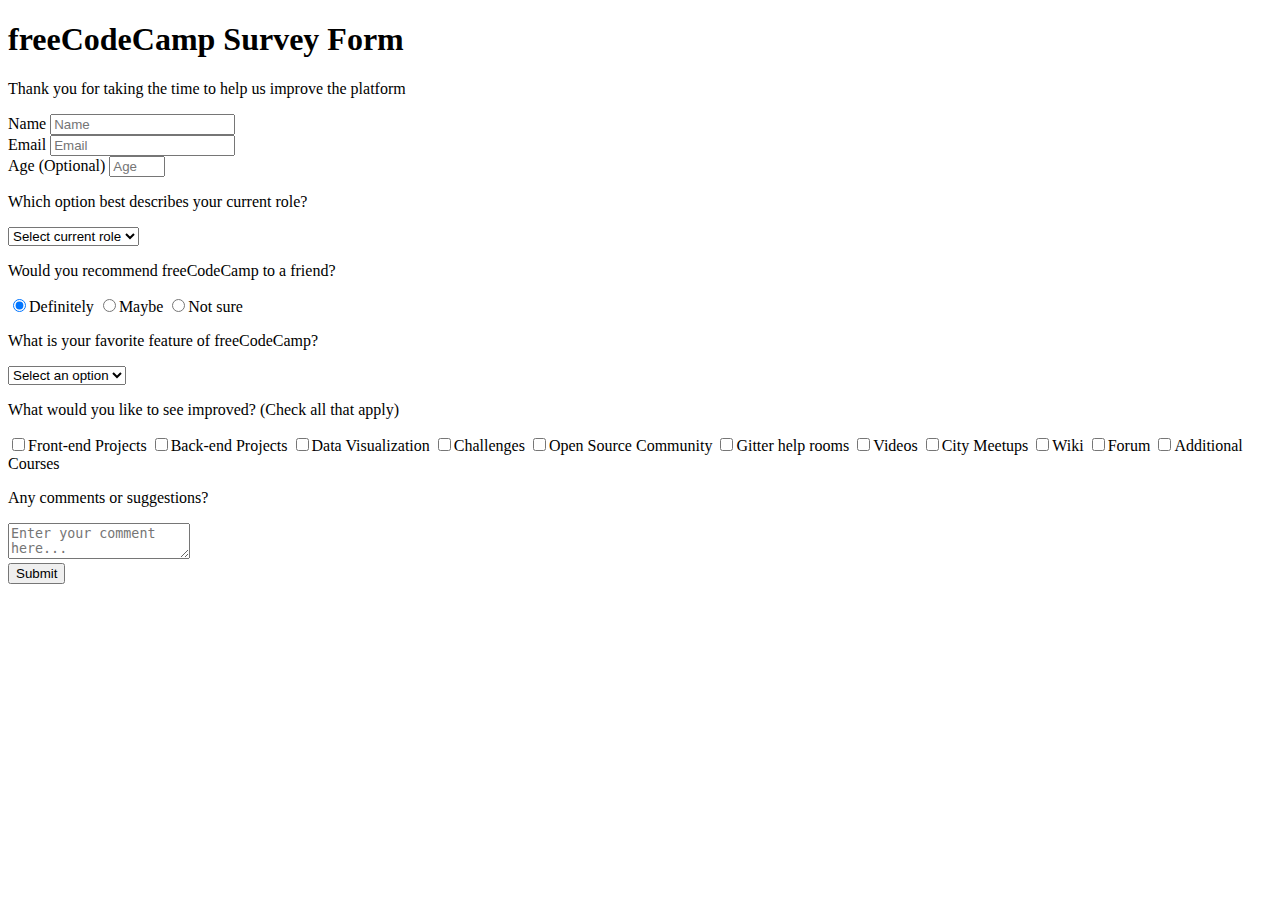
==== index.html @ 589185ce "Add base" ====
<!DOCTYPE html>
<html lang="en">
  <head>
    <meta charset="UTF-8" />
    <meta name="viewport" content="width=device-width, initial-scale=1.0" />
    <title>freeCodeCamp Survey Form</title>
    <link rel="stylesheet" href="styles.css" />
  </head>
  <body>
    <h1 id="title">freeCodeCamp Survey Form</h1>
    <p id="description">
      Thank you for taking the time to help us improve the platform
    </p>

    <form action="#" id="survey-form">
      <div class="form-group">
        <label id="name-label" for="name">Name</label>
        <input required type="text" name="name" id="name" placeholder="Name" />
      </div>
      <div class="form-group">
        <label id="email-label" for="email">Email</label>
        <input
          required
          type="email"
          name="email"
          id="email"
          placeholder="Email"
        />
      </div>
      <div class="form-group">
        <label id="number-label" for="number">Age (Optional)</label>
        <input
          type="number"
          name="number"
          id="number"
          min="1"
          max="99"
          placeholder="Age"
        />
      </div>
      <div class="form-group">
        <p>Which option best describes your current role?</p>
        <select id="dropdown" name="role" class="form-control" required>
          <option disabled selected value>Select current role</option>
          <option value="student">Student</option>
          <option value="job">Full Time Job</option>
          <option value="learner">Full Time Learner</option>
          <option value="preferNo">Prefer not to say</option>
          <option value="other">Other</option>
        </select>
      </div>

      <div class="form-group">
        <p>Would you recommend freeCodeCamp to a friend?</p>
        <label>
          <input
            name="user-recommend"
            value="definitely"
            type="radio"
            class="input-radio"
            checked
          />Definitely</label
        >
        <label>
          <input
            name="user-recommend"
            value="maybe"
            type="radio"
            class="input-radio"
          />Maybe</label
        >

        <label
          ><input
            name="user-recommend"
            value="not-sure"
            type="radio"
            class="input-radio"
          />Not sure</label
        >
      </div>

      <div class="form-group">
        <p>What is your favorite feature of freeCodeCamp?</p>
        <select id="most-like" name="mostLike" class="form-control" required>
          <option disabled selected value>Select an option</option>
          <option value="challenges">Challenges</option>
          <option value="projects">Projects</option>
          <option value="community">Community</option>
          <option value="openSource">Open Source</option>
        </select>
      </div>

      <div class="form-group">
        <p>
          What would you like to see improved?
          <span class="clue">(Check all that apply)</span>
        </p>

        <label
          ><input
            name="prefer"
            value="front-end-projects"
            type="checkbox"
            class="input-checkbox"
          />Front-end Projects</label
        >
        <label>
          <input
            name="prefer"
            value="back-end-projects"
            type="checkbox"
            class="input-checkbox"
          />Back-end Projects</label
        >
        <label
          ><input
            name="prefer"
            value="data-visualization"
            type="checkbox"
            class="input-checkbox"
          />Data Visualization</label
        >
        <label
          ><input
            name="prefer"
            value="challenges"
            type="checkbox"
            class="input-checkbox"
          />Challenges</label
        >
        <label
          ><input
            name="prefer"
            value="open-source-community"
            type="checkbox"
            class="input-checkbox"
          />Open Source Community</label
        >
        <label
          ><input
            name="prefer"
            value="gitter-help-rooms"
            type="checkbox"
            class="input-checkbox"
          />Gitter help rooms</label
        >
        <label
          ><input
            name="prefer"
            value="videos"
            type="checkbox"
            class="input-checkbox"
          />Videos</label
        >
        <label
          ><input
            name="prefer"
            value="city-meetups"
            type="checkbox"
            class="input-checkbox"
          />City Meetups</label
        >
        <label
          ><input
            name="prefer"
            value="wiki"
            type="checkbox"
            class="input-checkbox"
          />Wiki</label
        >
        <label
          ><input
            name="prefer"
            value="forum"
            type="checkbox"
            class="input-checkbox"
          />Forum</label
        >
        <label
          ><input
            name="prefer"
            value="additional-courses"
            type="checkbox"
            class="input-checkbox"
          />Additional Courses</label
        >
      </div>

      <div class="form-group">
        <p>Any comments or suggestions?</p>
        <textarea
          id="comments"
          class="input-textarea"
          name="comment"
          placeholder="Enter your comment here..."
        ></textarea>
      </div>

      <div class="form-group">
        <button type="submit" id="submit" class="submit-button">Submit</button>
      </div>
    </form>
  </body>
</html>
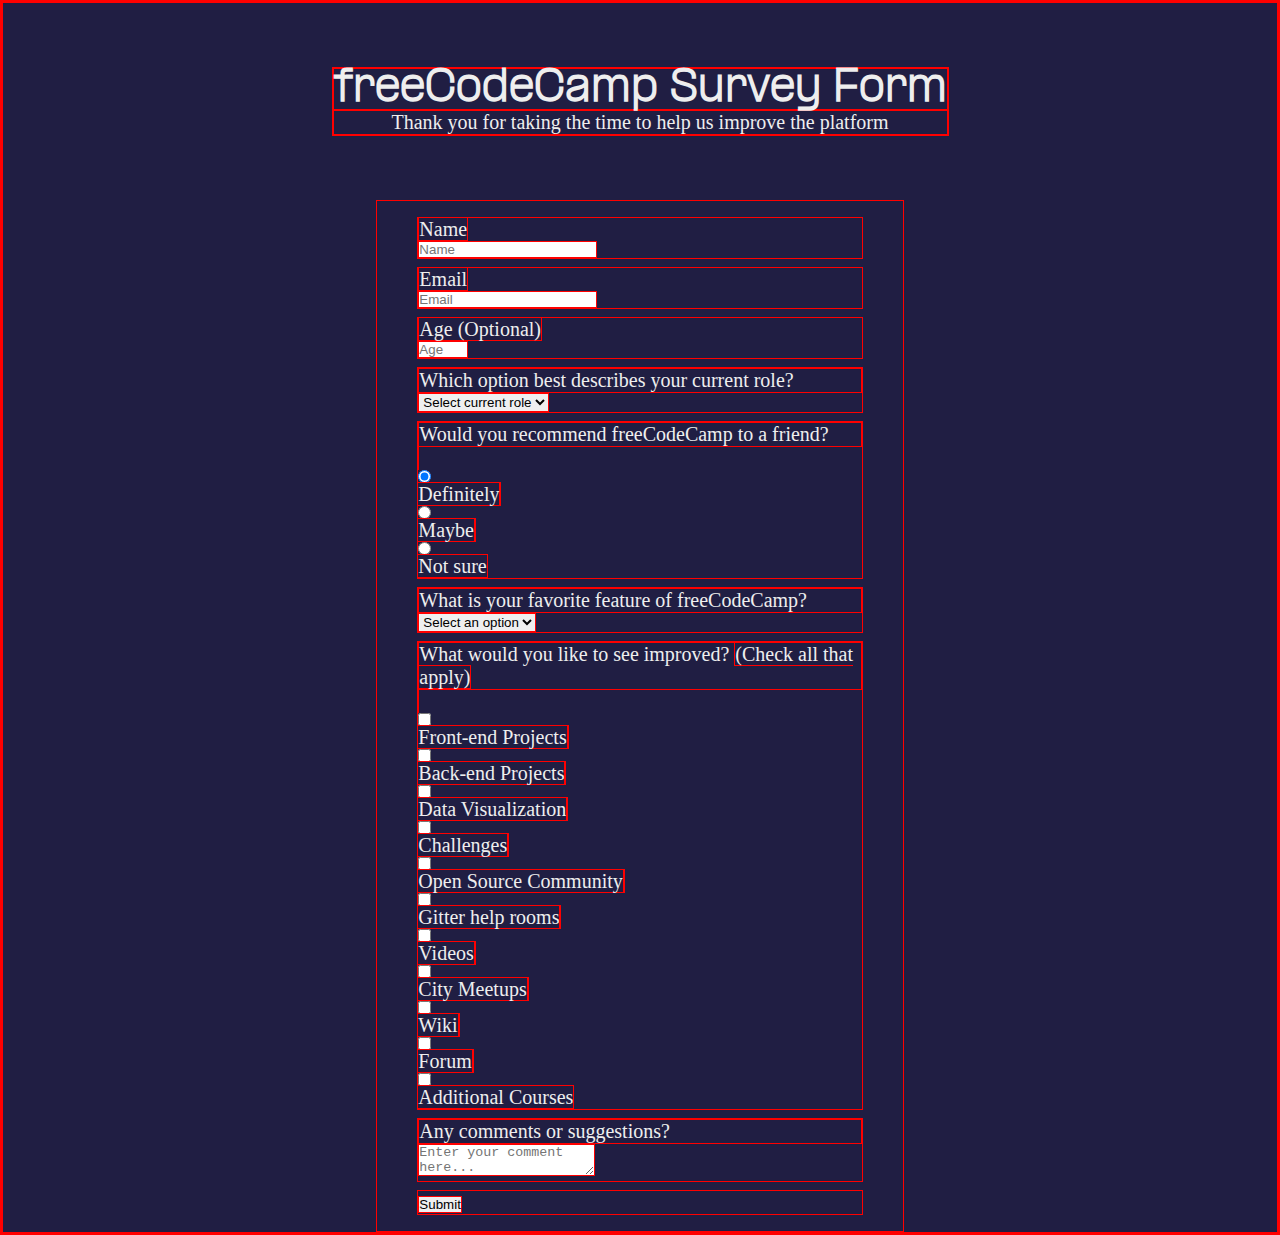
==== commit 6493dd49: "Base layout 1.0" ====
--- a/index.html
+++ b/index.html
@@ -7,199 +7,203 @@
     <link rel="stylesheet" href="styles.css" />
   </head>
   <body>
-    <h1 id="title">freeCodeCamp Survey Form</h1>
-    <p id="description">
-      Thank you for taking the time to help us improve the platform
-    </p>
-
-    <form action="#" id="survey-form">
-      <div class="form-group">
-        <label id="name-label" for="name">Name</label>
-        <input required type="text" name="name" id="name" placeholder="Name" />
-      </div>
-      <div class="form-group">
-        <label id="email-label" for="email">Email</label>
-        <input
-          required
-          type="email"
-          name="email"
-          id="email"
-          placeholder="Email"
-        />
-      </div>
-      <div class="form-group">
-        <label id="number-label" for="number">Age (Optional)</label>
-        <input
-          type="number"
-          name="number"
-          id="number"
-          min="1"
-          max="99"
-          placeholder="Age"
-        />
-      </div>
-      <div class="form-group">
-        <p>Which option best describes your current role?</p>
-        <select id="dropdown" name="role" class="form-control" required>
-          <option disabled selected value>Select current role</option>
-          <option value="student">Student</option>
-          <option value="job">Full Time Job</option>
-          <option value="learner">Full Time Learner</option>
-          <option value="preferNo">Prefer not to say</option>
-          <option value="other">Other</option>
-        </select>
-      </div>
-
-      <div class="form-group">
-        <p>Would you recommend freeCodeCamp to a friend?</p>
-        <label>
+    <main>
+      <header>
+        <h1 id="title">freeCodeCamp Survey Form</h1>
+        <p id="description">
+          Thank you for taking the time to help us improve the platform
+        </p>
+      </header>
+      <form action="#" id="survey-form">
+        <div class="form-group">
+          <label id="name-label" for="name">Name</label>
           <input
-            name="user-recommend"
-            value="definitely"
-            type="radio"
-            class="input-radio"
-            checked
-          />Definitely</label
-        >
-        <label>
+            required
+            type="text"
+            name="name"
+            id="name"
+            placeholder="Name"
+          />
+        </div>
+        <div class="form-group">
+          <label id="email-label" for="email">Email</label>
           <input
-            name="user-recommend"
-            value="maybe"
-            type="radio"
-            class="input-radio"
-          />Maybe</label
-        >
-
-        <label
-          ><input
-            name="user-recommend"
-            value="not-sure"
-            type="radio"
-            class="input-radio"
-          />Not sure</label
-        >
-      </div>
-
-      <div class="form-group">
-        <p>What is your favorite feature of freeCodeCamp?</p>
-        <select id="most-like" name="mostLike" class="form-control" required>
-          <option disabled selected value>Select an option</option>
-          <option value="challenges">Challenges</option>
-          <option value="projects">Projects</option>
-          <option value="community">Community</option>
-          <option value="openSource">Open Source</option>
-        </select>
-      </div>
-
-      <div class="form-group">
-        <p>
-          What would you like to see improved?
-          <span class="clue">(Check all that apply)</span>
-        </p>
-
-        <label
-          ><input
-            name="prefer"
-            value="front-end-projects"
-            type="checkbox"
-            class="input-checkbox"
-          />Front-end Projects</label
-        >
-        <label>
+            required
+            type="email"
+            name="email"
+            id="email"
+            placeholder="Email"
+          />
+        </div>
+        <div class="form-group">
+          <label id="number-label" for="number">Age (Optional)</label>
           <input
-            name="prefer"
-            value="back-end-projects"
-            type="checkbox"
-            class="input-checkbox"
-          />Back-end Projects</label
-        >
-        <label
-          ><input
-            name="prefer"
-            value="data-visualization"
-            type="checkbox"
-            class="input-checkbox"
-          />Data Visualization</label
-        >
-        <label
-          ><input
-            name="prefer"
-            value="challenges"
-            type="checkbox"
-            class="input-checkbox"
-          />Challenges</label
-        >
-        <label
-          ><input
-            name="prefer"
-            value="open-source-community"
-            type="checkbox"
-            class="input-checkbox"
-          />Open Source Community</label
-        >
-        <label
-          ><input
-            name="prefer"
-            value="gitter-help-rooms"
-            type="checkbox"
-            class="input-checkbox"
-          />Gitter help rooms</label
-        >
-        <label
-          ><input
-            name="prefer"
-            value="videos"
-            type="checkbox"
-            class="input-checkbox"
-          />Videos</label
-        >
-        <label
-          ><input
-            name="prefer"
-            value="city-meetups"
-            type="checkbox"
-            class="input-checkbox"
-          />City Meetups</label
-        >
-        <label
-          ><input
-            name="prefer"
-            value="wiki"
-            type="checkbox"
-            class="input-checkbox"
-          />Wiki</label
-        >
-        <label
-          ><input
-            name="prefer"
-            value="forum"
-            type="checkbox"
-            class="input-checkbox"
-          />Forum</label
-        >
-        <label
-          ><input
-            name="prefer"
-            value="additional-courses"
-            type="checkbox"
-            class="input-checkbox"
-          />Additional Courses</label
-        >
-      </div>
-
-      <div class="form-group">
-        <p>Any comments or suggestions?</p>
-        <textarea
-          id="comments"
-          class="input-textarea"
-          name="comment"
-          placeholder="Enter your comment here..."
-        ></textarea>
-      </div>
-
-      <div class="form-group">
-        <button type="submit" id="submit" class="submit-button">Submit</button>
-      </div>
-    </form>
+            type="number"
+            name="number"
+            id="number"
+            min="1"
+            max="99"
+            placeholder="Age"
+          />
+        </div>
+        <div class="form-group">
+          <p>Which option best describes your current role?</p>
+          <select id="dropdown" name="role" class="form-control" required>
+            <option disabled selected value>Select current role</option>
+            <option value="student">Student</option>
+            <option value="job">Full Time Job</option>
+            <option value="learner">Full Time Learner</option>
+            <option value="preferNo">Prefer not to say</option>
+            <option value="other">Other</option>
+          </select>
+        </div>
+        <div class="form-group">
+          <p>Would you recommend freeCodeCamp to a friend?</p>
+          <label>
+            <input
+              name="user-recommend"
+              value="definitely"
+              type="radio"
+              class="input-radio"
+              checked
+            />Definitely</label
+          >
+          <label>
+            <input
+              name="user-recommend"
+              value="maybe"
+              type="radio"
+              class="input-radio"
+            />Maybe</label
+          >
+          <label
+            ><input
+              name="user-recommend"
+              value="not-sure"
+              type="radio"
+              class="input-radio"
+            />Not sure</label
+          >
+        </div>
+        <div class="form-group">
+          <p>What is your favorite feature of freeCodeCamp?</p>
+          <select id="most-like" name="mostLike" class="form-control" required>
+            <option disabled selected value>Select an option</option>
+            <option value="challenges">Challenges</option>
+            <option value="projects">Projects</option>
+            <option value="community">Community</option>
+            <option value="openSource">Open Source</option>
+          </select>
+        </div>
+        <div class="form-group">
+          <p>
+            What would you like to see improved?
+            <span class="clue">(Check all that apply)</span>
+          </p>
+          <label
+            ><input
+              name="prefer"
+              value="front-end-projects"
+              type="checkbox"
+              class="input-checkbox"
+            />Front-end Projects</label
+          >
+          <label>
+            <input
+              name="prefer"
+              value="back-end-projects"
+              type="checkbox"
+              class="input-checkbox"
+            />Back-end Projects</label
+          >
+          <label
+            ><input
+              name="prefer"
+              value="data-visualization"
+              type="checkbox"
+              class="input-checkbox"
+            />Data Visualization</label
+          >
+          <label
+            ><input
+              name="prefer"
+              value="challenges"
+              type="checkbox"
+              class="input-checkbox"
+            />Challenges</label
+          >
+          <label
+            ><input
+              name="prefer"
+              value="open-source-community"
+              type="checkbox"
+              class="input-checkbox"
+            />Open Source Community</label
+          >
+          <label
+            ><input
+              name="prefer"
+              value="gitter-help-rooms"
+              type="checkbox"
+              class="input-checkbox"
+            />Gitter help rooms</label
+          >
+          <label
+            ><input
+              name="prefer"
+              value="videos"
+              type="checkbox"
+              class="input-checkbox"
+            />Videos</label
+          >
+          <label
+            ><input
+              name="prefer"
+              value="city-meetups"
+              type="checkbox"
+              class="input-checkbox"
+            />City Meetups</label
+          >
+          <label
+            ><input
+              name="prefer"
+              value="wiki"
+              type="checkbox"
+              class="input-checkbox"
+            />Wiki</label
+          >
+          <label
+            ><input
+              name="prefer"
+              value="forum"
+              type="checkbox"
+              class="input-checkbox"
+            />Forum</label
+          >
+          <label
+            ><input
+              name="prefer"
+              value="additional-courses"
+              type="checkbox"
+              class="input-checkbox"
+            />Additional Courses</label
+          >
+        </div>
+        <div class="form-group">
+          <p>Any comments or suggestions?</p>
+          <textarea
+            id="comments"
+            class="input-textarea"
+            name="comment"
+            placeholder="Enter your comment here..."
+          ></textarea>
+        </div>
+        <div class="form-group">
+          <button type="submit" id="submit" class="submit-button">
+            Submit
+          </button>
+        </div>
+      </form>
+    </main>
   </body>
 </html>
--- a/styles.css
+++ b/styles.css
@@ -0,0 +1,85 @@
+:root {
+  --background: #201e43;
+  --text: #eee;
+  --accent: #134b70;
+}
+
+@font-face {
+  font-family: "pp_formulalight";
+  src: url("fonts/ppformula-light-webfont.woff2") format("woff2"),
+    url("fonts/ppformula-light-webfont.woff") format("woff");
+  font-weight: normal;
+  font-style: normal;
+}
+
+@font-face {
+  font-family: "pp_fraktion_sanslight";
+  src: url("fonts/ppfraktionsans-light-webfont.woff2") format("woff2"),
+    url("fonts/ppfraktionsans-light-webfont.woff") format("woff");
+  font-weight: normal;
+  font-style: normal;
+}
+
+@font-face {
+  font-family: "pp_fraktion_sansbold";
+  src: url("fonts/ppfraktionsans-bold-webfont.woff2") format("woff2"),
+    url("fonts/ppfraktionsans-bold-webfont.woff") format("woff");
+  font-weight: normal;
+  font-style: normal;
+}
+
+*,
+::before,
+::after {
+  padding: 0;
+  margin: 0;
+  box-sizing: border-box;
+  border: 1px solid red;
+}
+
+body {
+  background-color: var(--background);
+  color: var(--text);
+  font-family: pp_fraktion_sans;
+}
+
+main {
+  display: flex;
+  flex-direction: column;
+  align-items: center;
+  justify-content: center;
+}
+
+header {
+  margin: 4rem;
+  text-align: center;
+}
+
+#title {
+  font-family: pp_formulalight;
+  font-size: 2.5rem;
+}
+
+#description {
+  font-size: 1.25rem;
+}
+
+#survey-form {
+  padding: 1rem;
+  gap: 0.5rem;
+  display: flex;
+  flex-direction: column;
+  align-items: center;
+  justify-content: center;
+  font-size: 1.25rem;
+  max-width: 50%;
+}
+
+.form-group input,
+.form-group select {
+  display: block;
+}
+
+.form-group {
+  width: 90%;
+}
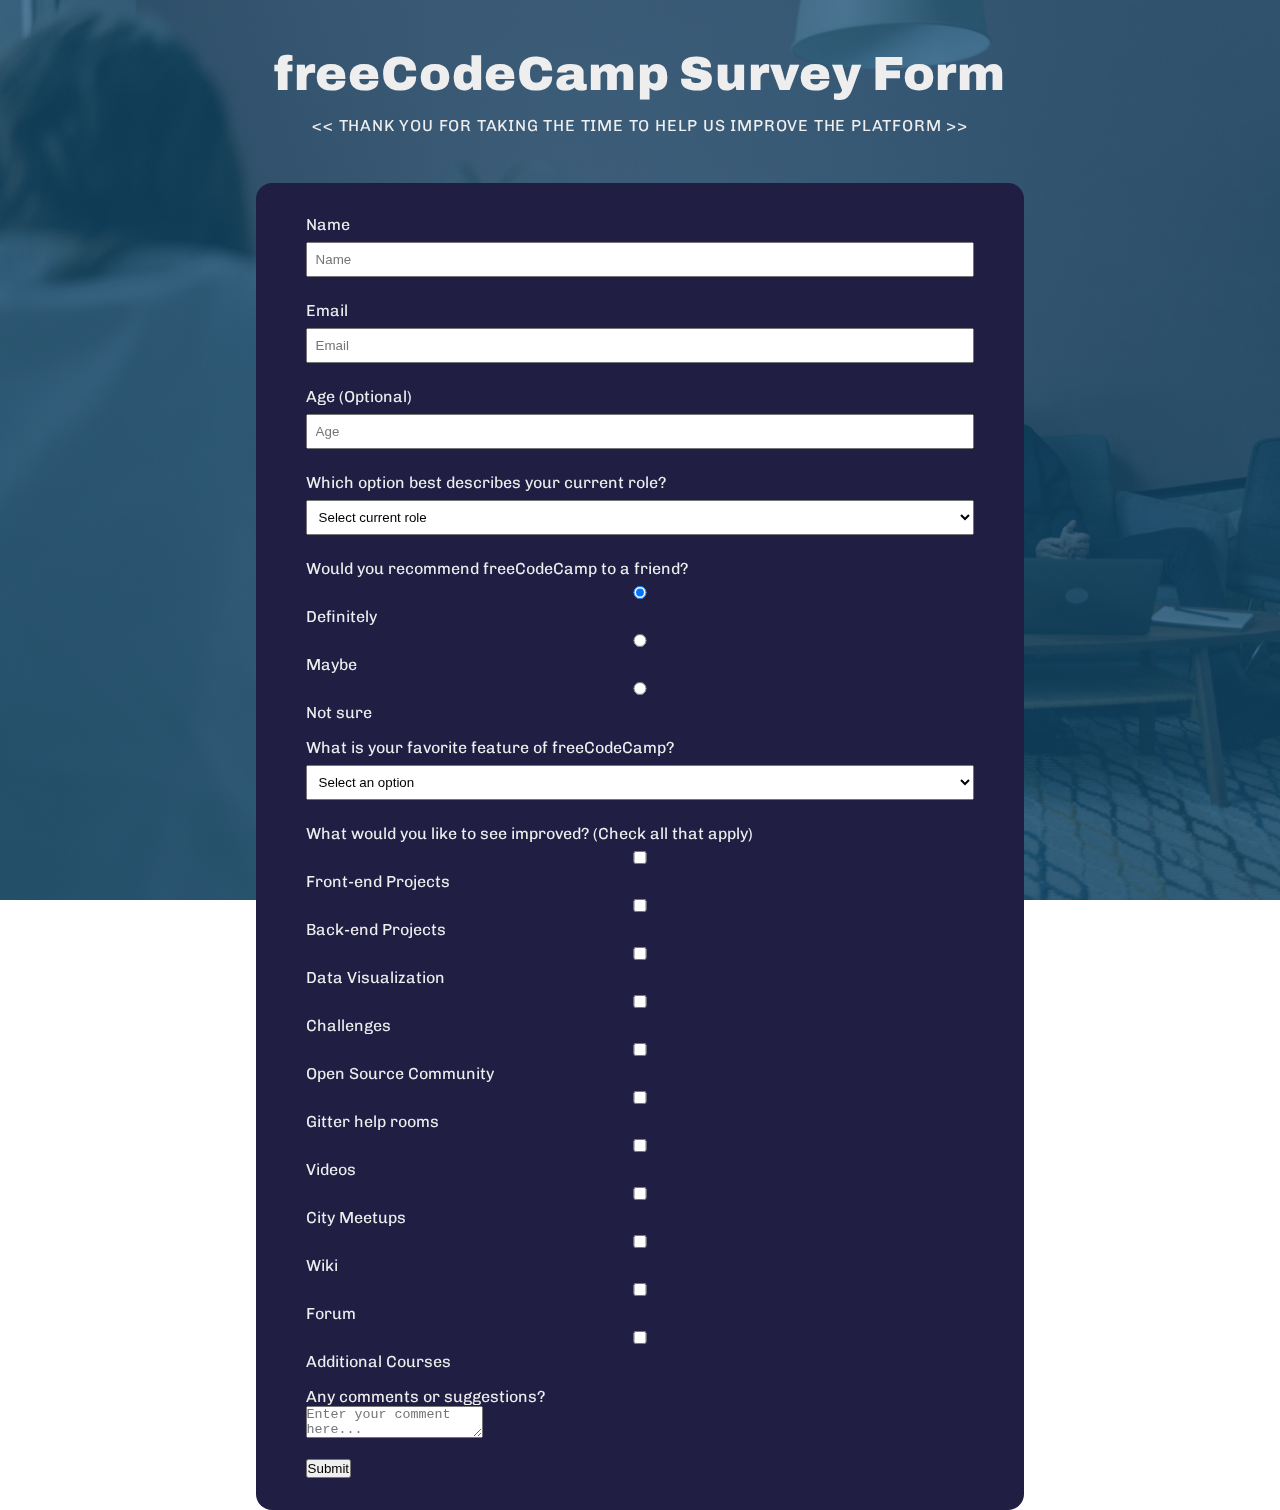
==== commit 96dd700b: "Refactor Edit background Edit fonts" ====
--- a/index.html
+++ b/index.html
@@ -5,13 +5,22 @@
     <meta name="viewport" content="width=device-width, initial-scale=1.0" />
     <title>freeCodeCamp Survey Form</title>
     <link rel="stylesheet" href="styles.css" />
+    <link rel="preconnect" href="https://fonts.googleapis.com" />
+    <link rel="preconnect" href="https://fonts.gstatic.com" crossorigin />
+    <link
+      href="https://fonts.googleapis.com/css2?family=Archivo:ital,wght@0,100..900;1,100..900&family=Chivo:ital,wght@0,100..900;1,100..900&display=swap"
+      rel="stylesheet"
+    />
   </head>
   <body>
     <main>
+      <div class="background">
+        <div class="overlay"></div>
+      </div>
       <header>
         <h1 id="title">freeCodeCamp Survey Form</h1>
         <p id="description">
-          Thank you for taking the time to help us improve the platform
+          << Thank you for taking the time to help us improve the platform >>
         </p>
       </header>
       <form action="#" id="survey-form">
--- a/styles.css
+++ b/styles.css
@@ -1,31 +1,9 @@
+@import url("https://fonts.googleapis.com/css2?family=Archivo:ital,wght@0,100..900;1,100..900&family=Chivo:ital,wght@0,100..900;1,100..900&display=swap");
+
 :root {
   --background: #201e43;
   --text: #eee;
   --accent: #134b70;
-}
-
-@font-face {
-  font-family: "pp_formulalight";
-  src: url("fonts/ppformula-light-webfont.woff2") format("woff2"),
-    url("fonts/ppformula-light-webfont.woff") format("woff");
-  font-weight: normal;
-  font-style: normal;
-}
-
-@font-face {
-  font-family: "pp_fraktion_sanslight";
-  src: url("fonts/ppfraktionsans-light-webfont.woff2") format("woff2"),
-    url("fonts/ppfraktionsans-light-webfont.woff") format("woff");
-  font-weight: normal;
-  font-style: normal;
-}
-
-@font-face {
-  font-family: "pp_fraktion_sansbold";
-  src: url("fonts/ppfraktionsans-bold-webfont.woff2") format("woff2"),
-    url("fonts/ppfraktionsans-bold-webfont.woff") format("woff");
-  font-weight: normal;
-  font-style: normal;
 }
 
 *,
@@ -34,13 +12,32 @@
   padding: 0;
   margin: 0;
   box-sizing: border-box;
-  border: 1px solid red;
+  /* border: 1px solid red; */
 }
 
 body {
-  background-color: var(--background);
   color: var(--text);
-  font-family: pp_fraktion_sans;
+  font-family: "Chivo", sans-serif;
+}
+
+.overlay {
+  width: 100%;
+  height: 100%;
+  background-color: var(--accent);
+  opacity: 0.75;
+}
+.background {
+  position: fixed;
+  top: 0;
+  left: 0;
+  z-index: -1;
+  width: 100%;
+  height: 100%;
+  background-image: url(assets/hero.jpg);
+  background-position: center;
+  background-size: cover;
+  background-repeat: no-repeat;
+  /* opacity: 0.9; */
 }
 
 main {
@@ -51,35 +48,45 @@
 }
 
 header {
-  margin: 4rem;
+  margin: 3rem;
   text-align: center;
 }
 
 #title {
-  font-family: pp_formulalight;
-  font-size: 2.5rem;
+  font-size: 3rem;
+  font-family: "Archivo", sans-serif;
+  font-weight: 900;
+  letter-spacing: 0.05rem;
 }
 
 #description {
-  font-size: 1.25rem;
+  margin-top: 1rem;
+  font-size: 1rem;
+  text-transform: uppercase;
+  letter-spacing: 0.05rem;
 }
 
 #survey-form {
-  padding: 1rem;
-  gap: 0.5rem;
+  padding: 2rem;
+  gap: 1rem;
   display: flex;
   flex-direction: column;
   align-items: center;
   justify-content: center;
-  font-size: 1.25rem;
-  max-width: 50%;
+  font-size: 1rem;
+  width: 60%;
+  background-color: var(--background);
+  border-radius: 16px;
 }
 
 .form-group input,
 .form-group select {
   display: block;
+  margin: 0.5rem 0;
+  padding: 0.5rem;
+  width: 100%;
 }
 
 .form-group {
-  width: 90%;
+  width: 95%;
 }
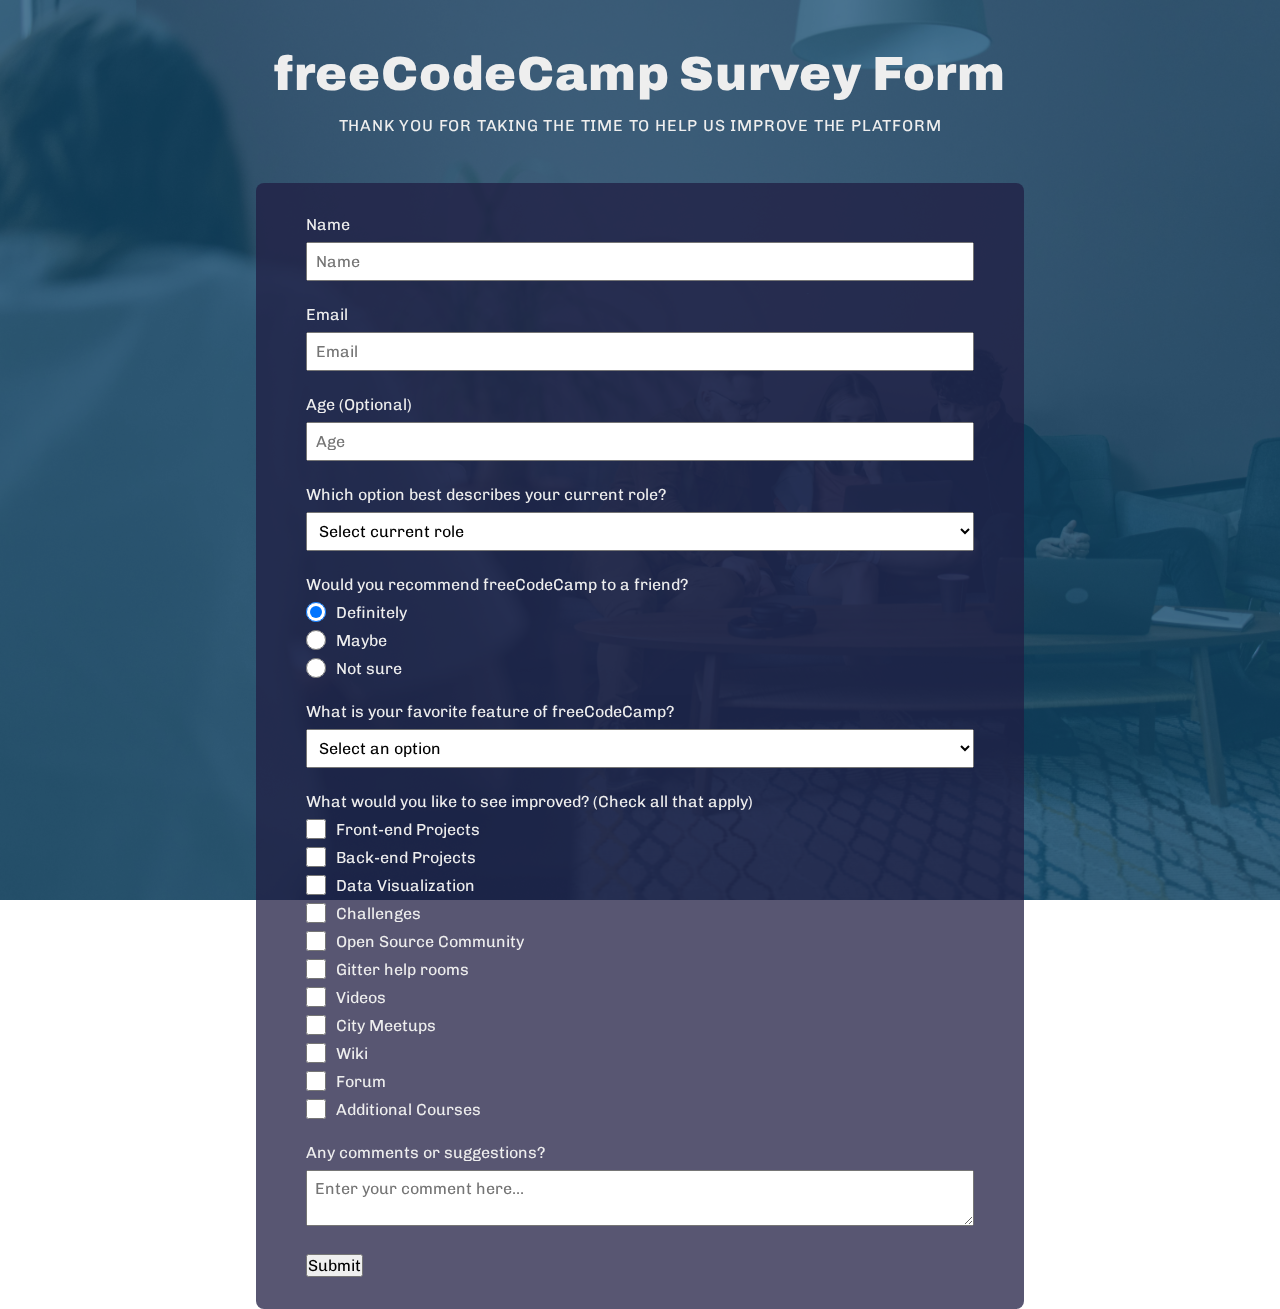
==== commit 584d88a1: "Fix radio and checkbox group layout" ====
--- a/index.html
+++ b/index.html
@@ -20,7 +20,7 @@
       <header>
         <h1 id="title">freeCodeCamp Survey Form</h1>
         <p id="description">
-          << Thank you for taking the time to help us improve the platform >>
+          Thank you for taking the time to help us improve the platform
         </p>
       </header>
       <form action="#" id="survey-form">
@@ -58,18 +58,25 @@
         <div class="form-group">
           <p>Which option best describes your current role?</p>
           <select id="dropdown" name="role" class="form-control" required>
-            <option disabled selected value>Select current role</option>
-            <option value="student">Student</option>
-            <option value="job">Full Time Job</option>
-            <option value="learner">Full Time Learner</option>
-            <option value="preferNo">Prefer not to say</option>
-            <option value="other">Other</option>
+            <option class="input-checkbox" disabled selected value>
+              Select current role
+            </option>
+            <option class="input-checkbox" value="student">Student</option>
+            <option class="input-checkbox" value="job">Full Time Job</option>
+            <option class="input-checkbox" value="learner">
+              Full Time Learner
+            </option>
+            <option class="input-checkbox" value="preferNo">
+              Prefer not to say
+            </option>
+            <option class="input-checkbox" value="other">Other</option>
           </select>
         </div>
-        <div class="form-group">
+        <div class="form-group radio-group">
           <p>Would you recommend freeCodeCamp to a friend?</p>
           <label>
             <input
+              class="input-radio"
               name="user-recommend"
               value="definitely"
               type="radio"
@@ -79,6 +86,7 @@
           >
           <label>
             <input
+              class="input-radio"
               name="user-recommend"
               value="maybe"
               type="radio"
@@ -87,6 +95,7 @@
           >
           <label
             ><input
+              class="input-radio"
               name="user-recommend"
               value="not-sure"
               type="radio"
@@ -104,7 +113,7 @@
             <option value="openSource">Open Source</option>
           </select>
         </div>
-        <div class="form-group">
+        <div class="form-group checkbox-group">
           <p>
             What would you like to see improved?
             <span class="clue">(Check all that apply)</span>
--- a/styles.css
+++ b/styles.css
@@ -37,7 +37,6 @@
   background-position: center;
   background-size: cover;
   background-repeat: no-repeat;
-  /* opacity: 0.9; */
 }
 
 main {
@@ -75,13 +74,23 @@
   justify-content: center;
   font-size: 1rem;
   width: 60%;
-  background-color: var(--background);
-  border-radius: 16px;
+  background-color: rgba(32, 30, 67, 0.75);
+  border-radius: 8px;
 }
 
-.form-group input,
-.form-group select {
-  display: block;
+input,
+button,
+select,
+textarea {
+  margin: 0;
+  font-family: inherit;
+  font-size: inherit;
+  line-height: inherit;
+}
+
+input,
+select,
+textarea {
   margin: 0.5rem 0;
   padding: 0.5rem;
   width: 100%;
@@ -90,3 +99,21 @@
 .form-group {
   width: 95%;
 }
+
+.radio-group label,
+.checkbox-group label {
+  display: flex;
+  align-items: center;
+  margin: 0.5rem 0;
+}
+
+.input-radio,
+.input-checkbox {
+  display: inline;
+  width: unset;
+  margin: 0 0.5rem 0 0;
+  vertical-align: middle;
+  margin-right: 0.625rem;
+  min-height: 1.25rem;
+  min-width: 1.25rem;
+}
